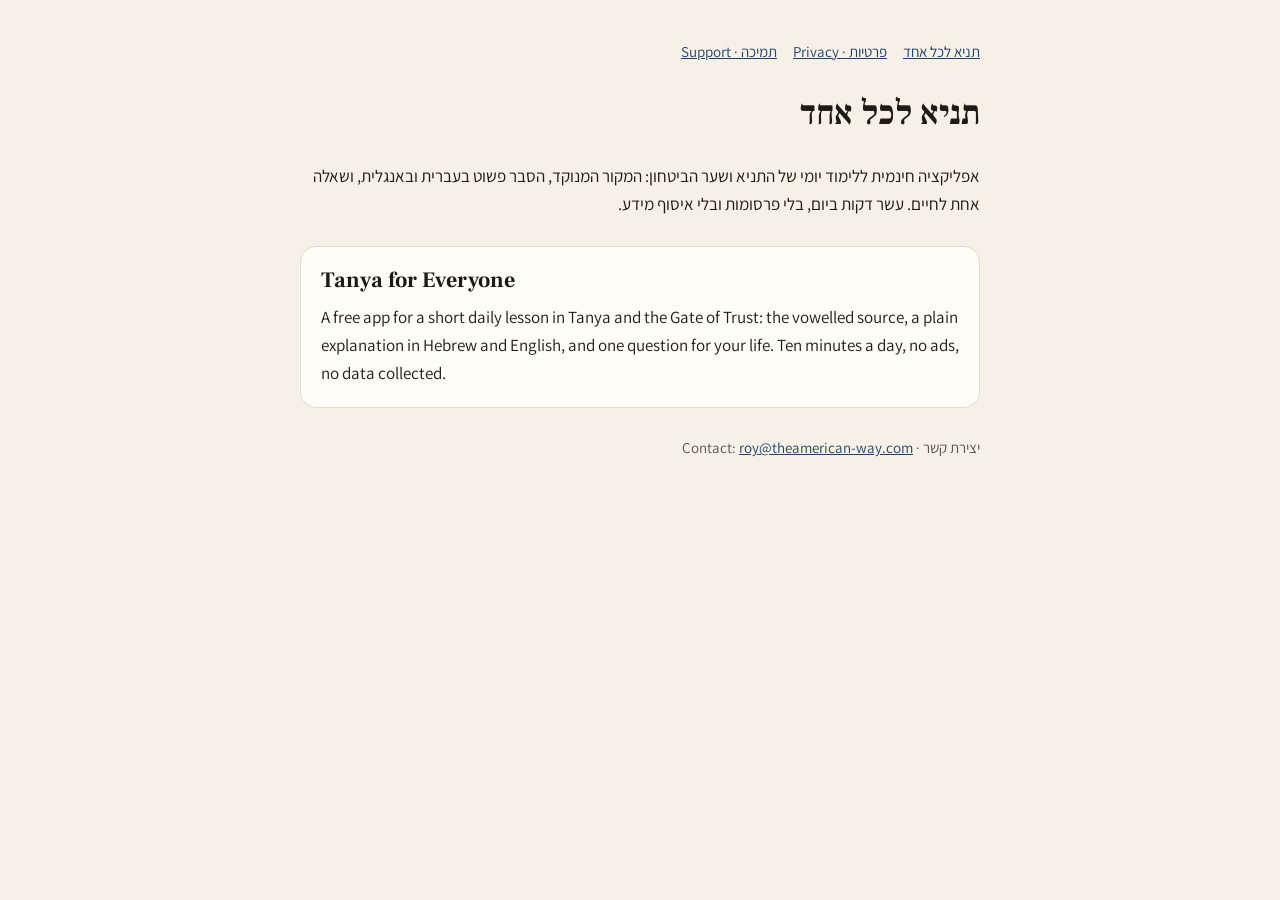
==== index.html @ be683499 "site: privacy, support and home pages" ====
<!doctype html><html lang="he" dir="rtl"><head><meta charset="utf-8"><meta name="viewport" content="width=device-width,initial-scale=1"><title>תניא לכל אחד · Tanya for Everyone</title><link rel="preconnect" href="https://fonts.googleapis.com"><link rel="stylesheet" href="https://fonts.googleapis.com/css2?family=Frank+Ruhl+Libre:wght@700&family=Assistant:wght@400;700&display=swap"><link rel="stylesheet" href="style.css"></head>
<body><main><nav><a href="./">תניא לכל אחד</a><a href="privacy.html">פרטיות · Privacy</a><a href="support.html">תמיכה · Support</a></nav>
<h1>תניא לכל אחד</h1>
<p>אפליקציה חינמית ללימוד יומי של התניא ושער הביטחון: המקור המנוקד, הסבר פשוט בעברית ובאנגלית, ושאלה אחת לחיים. עשר דקות ביום, בלי פרסומות ובלי איסוף מידע.</p>
<section dir="ltr" lang="en"><h2>Tanya for Everyone</h2><p>A free app for a short daily lesson in Tanya and the Gate of Trust: the vowelled source, a plain explanation in Hebrew and English, and one question for your life. Ten minutes a day, no ads, no data collected.</p></section>
<p class="muted">יצירת קשר · Contact: <a href="mailto:roy@theamerican-way.com">roy@theamerican-way.com</a></p>
</main></body></html>
---- style.css ----
:root{--bg:#F6F1E7;--surface:#FFFDF8;--ink:#1E1A16;--muted:#5E554A;--line:#E4DACA;--accent:#23406B;color-scheme:light}
@media (prefers-color-scheme:dark){:root{--bg:#15130F;--surface:#1F1C17;--ink:#F3EDE2;--muted:#AFA594;--line:#35302A;--accent:#9DB7E0;color-scheme:dark}}
*{box-sizing:border-box}
body{margin:0;background:var(--bg);color:var(--ink);font:17px/1.65 'Assistant','Arial Hebrew',Arial,sans-serif}
main{max-width:720px;margin:0 auto;padding:40px 20px 64px;display:grid;gap:28px}
h1,h2{font-family:'Frank Ruhl Libre',Georgia,serif;line-height:1.2;margin:0;text-wrap:balance}
h1{font-size:34px}h2{font-size:22px}
p,ul{margin:0}ul{padding-inline-start:22px;display:grid;gap:6px}
section{display:grid;gap:10px;background:var(--surface);border:1px solid var(--line);border-radius:16px;padding:20px}
a{color:var(--accent)}
nav{display:flex;gap:16px;flex-wrap:wrap;font-size:15px}
.muted{color:var(--muted);font-size:15px}
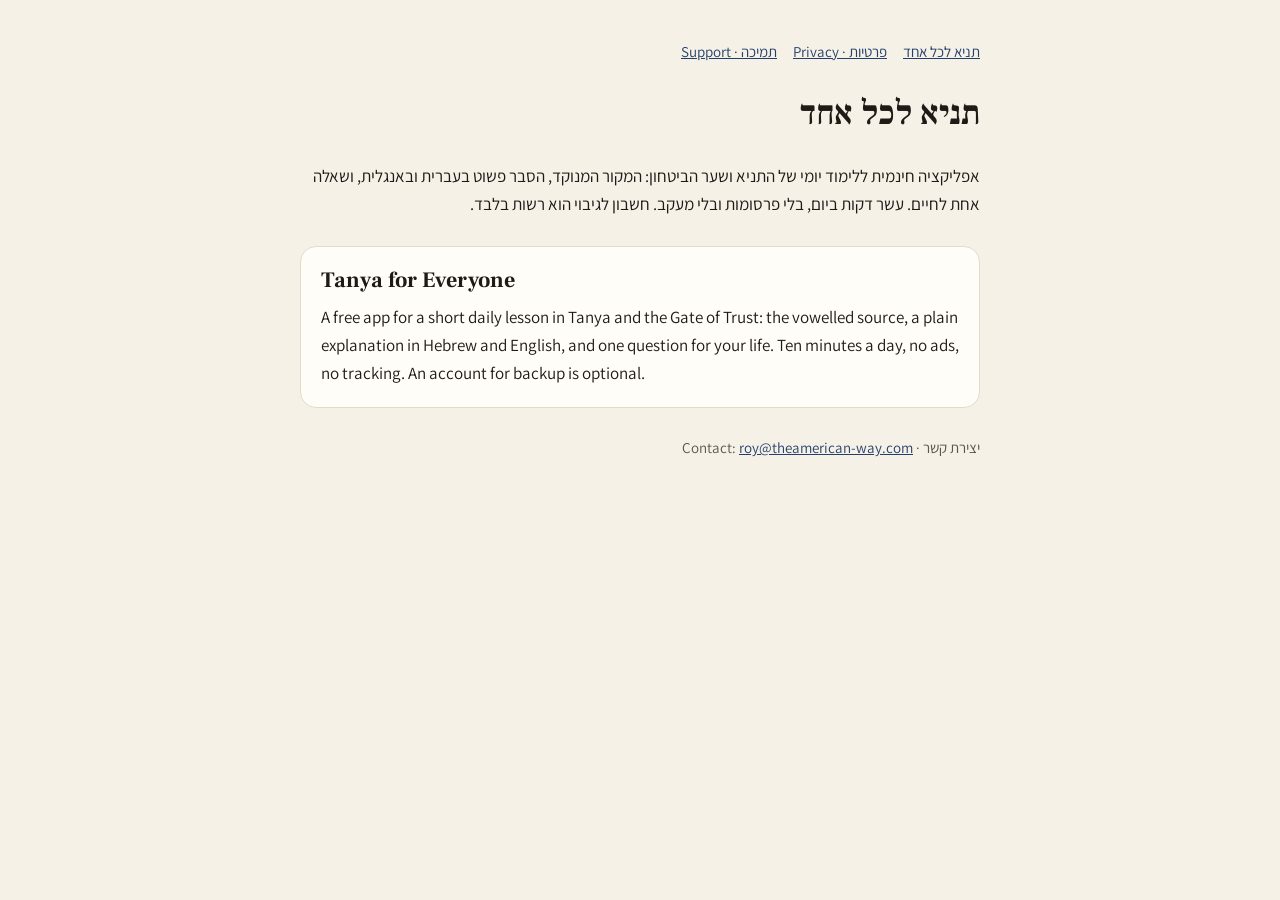
==== commit 8811caf7: "site: privacy, support and home pages" ====
--- a/index.html
+++ b/index.html
@@ -1,7 +1,7 @@
 <!doctype html><html lang="he" dir="rtl"><head><meta charset="utf-8"><meta name="viewport" content="width=device-width,initial-scale=1"><title>תניא לכל אחד · Tanya for Everyone</title><link rel="preconnect" href="https://fonts.googleapis.com"><link rel="stylesheet" href="https://fonts.googleapis.com/css2?family=Frank+Ruhl+Libre:wght@700&family=Assistant:wght@400;700&display=swap"><link rel="stylesheet" href="style.css"></head>
 <body><main><nav><a href="./">תניא לכל אחד</a><a href="privacy.html">פרטיות · Privacy</a><a href="support.html">תמיכה · Support</a></nav>
 <h1>תניא לכל אחד</h1>
-<p>אפליקציה חינמית ללימוד יומי של התניא ושער הביטחון: המקור המנוקד, הסבר פשוט בעברית ובאנגלית, ושאלה אחת לחיים. עשר דקות ביום, בלי פרסומות ובלי איסוף מידע.</p>
-<section dir="ltr" lang="en"><h2>Tanya for Everyone</h2><p>A free app for a short daily lesson in Tanya and the Gate of Trust: the vowelled source, a plain explanation in Hebrew and English, and one question for your life. Ten minutes a day, no ads, no data collected.</p></section>
+<p>אפליקציה חינמית ללימוד יומי של התניא ושער הביטחון: המקור המנוקד, הסבר פשוט בעברית ובאנגלית, ושאלה אחת לחיים. עשר דקות ביום, בלי פרסומות ובלי מעקב. חשבון לגיבוי הוא רשות בלבד.</p>
+<section dir="ltr" lang="en"><h2>Tanya for Everyone</h2><p>A free app for a short daily lesson in Tanya and the Gate of Trust: the vowelled source, a plain explanation in Hebrew and English, and one question for your life. Ten minutes a day, no ads, no tracking. An account for backup is optional.</p></section>
 <p class="muted">יצירת קשר · Contact: <a href="mailto:roy@theamerican-way.com">roy@theamerican-way.com</a></p>
 </main></body></html>
